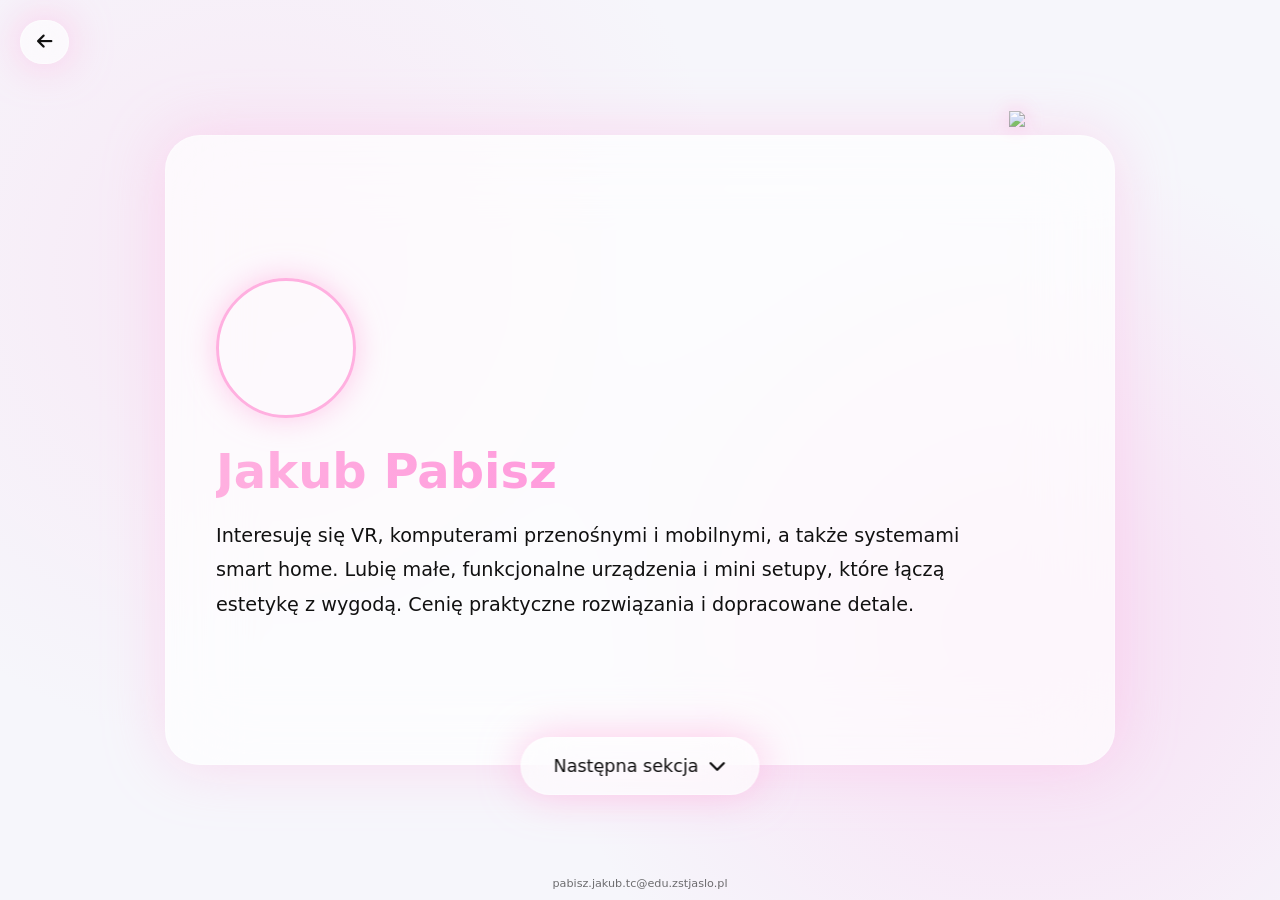
==== autor.html @ c50d8689 "Update autor.html" ====
<!DOCTYPE html>
<html lang="pl">
<head>
<meta charset="UTF-8">
<meta name="viewport" content="width=device-width, initial-scale=1.0, maximum-scale=1.0, user-scalable=no">
<title>Author</title>
<link href="https://cdnjs.cloudflare.com/ajax/libs/font-awesome/6.5.0/css/all.min.css" rel="stylesheet">

<style>
:root{
  --bg:#050507;
  --card:rgba(255,255,255,0.08);
  --glass:rgba(255,255,255,0.18);
  --pink:#ffb0e0;
  --pink-strong:#ff7ed8;
  --text:#f8f8f8;
}
@media (prefers-color-scheme: light){
  :root{
    --bg:#f6f6fb;
    --card:rgba(255,255,255,0.7);
    --glass:rgba(255,255,255,0.6);
    --text:#111;
  }
}
*{margin:0;padding:0;box-sizing:border-box;font-family:"Segoe UI",system-ui}
body{
  background:
    radial-gradient(circle at 20% 30%, #ffb0e033, transparent 40%),
    radial-gradient(circle at 80% 70%, #ff7ed833, transparent 40%),
    var(--bg);
  color:var(--text);
  height:100vh;
  overflow:hidden;
}
.container{
  height:100vh;
  display:flex;
  align-items:center;
  justify-content:center;
}
.card{
  width:85%;
  max-width:950px;
  height:70vh;
  backdrop-filter: blur(40px);
  background:var(--card);
  border-radius:35px;
  border:1px solid rgba(255,255,255,0.25);
  box-shadow:0 0 60px #ffb0e066;
  padding:50px;
  display:flex;
  flex-direction:column;
  justify-content:center;
  position:absolute;
  transition:all 0.7s cubic-bezier(.2,.8,.2,1);
  z-index:1;
}
.hidden{opacity:0;transform:translateY(120px) scale(0.9);pointer-events:none}
.visible{opacity:1;transform:translateY(0) scale(1);pointer-events:auto}
h1{
  font-size:3rem;
  margin-bottom:20px;
  background:linear-gradient(90deg,#ffb0e0,#ff7ed8);
  -webkit-background-clip:text;
  -webkit-text-fill-color:transparent;
}
p{font-size:1.2rem;line-height:1.8;max-width:750px}
.profile{
  width:140px;height:140px;border-radius:50%;
  border:3px solid var(--pink);
  margin-bottom:25px;
  background:url('LINKPFP') center/cover no-repeat;
  box-shadow:0 0 30px #ffb0e0aa;
}
.btn{
  position:fixed;
  left:50%;
  transform:translateX(-50%);
  display:flex;align-items:center;justify-content:center;gap:10px;
  backdrop-filter:blur(25px);
  background:var(--glass);
  border:1px solid rgba(255,255,255,0.35);
  padding:18px 32px;
  border-radius:30px;
  color:var(--text);
  cursor:pointer;
  box-shadow:0 0 40px #ffb0e0aa;
  font-size:1.1rem;
  font-weight:500;
  transition:all 0.3s ease;
  min-width:200px;
  z-index:10;
}
.btn:hover{transform:translateX(-50%) scale(1.1);box-shadow:0 0 70px #ffb0e0}
.btn:active{transform:translateX(-50%) scale(0.95)}
.up{top:calc(15% - 30px)}
.down{bottom:calc(15% - 30px)}
.back{position:fixed;top:20px;left:20px;transform:none;min-width:auto;padding:12px 16px;text-decoration:none;z-index:20}
.hiddenBtn{opacity:0;pointer-events:none}
.contact{margin-top:25px;display:inline-flex;align-items:center;gap:10px;padding:14px 24px;border-radius:20px;background:linear-gradient(90deg,#ffb0e0,#ff7ed8);color:white;text-decoration:none;box-shadow:0 0 30px #ff7ed8aa;transition:0.3s;font-size:1.05rem}
.contact:hover{transform:scale(1.1)}
.footer{position:absolute;bottom:10px;width:100%;text-align:center;font-size:0.7rem;opacity:0.6}
.anime{position:absolute;width:130px;opacity:0.75;filter:drop-shadow(0 0 10px #ffb0e0)}
.a1{top:-25px;right:-25px}
.a2{bottom:-25px;left:-25px}
@media (max-width:768px){
  .card{padding:30px;height:auto;position:relative;}
  .anime{position:relative;top:auto;right:auto;bottom:auto;left:auto;margin:15px 0;width:80px;}
  .btn{min-width:160px;padding:14px 22px;font-size:1rem;}
}
</style>
</head>
<body>

<a href="index.html" class="btn back"><i class="fa-solid fa-arrow-left"></i></a>
<button id="upBtn" class="btn up hiddenBtn" onclick="scrollCard(-1)"><i class="fa-solid fa-chevron-up"></i> Poprzednia sekcja</button>
<button id="downBtn" class="btn down" onclick="scrollCard(1)">Następna sekcja <i class="fa-solid fa-chevron-down"></i></button>
<div class="container" id="container">

<div class="card visible">
  <img src="https://i.imgur.com/T9QWZjw.png" class="anime a1">
  <div class="profile" id="profile-pic"></div>
  <h1>Jakub Pabisz</h1>
  <p>Interesuję się VR, komputerami przenośnymi i mobilnymi, a także systemami smart home. Lubię małe, funkcjonalne urządzenia i mini setupy, które łączą estetykę z wygodą. Cenię praktyczne rozwiązania i dopracowane detale.</p>
</div>

<div class="card hidden">
  <img src="https://i.imgur.com/mvGrQ9b.png" class="anime a2">
  <p>Kiedy mam wolny czas, eksperymentuję z overclockingiem GPU i testowaniem sprzętu. Tworzę też własne spolszczenia do gier. To sposób na rozwijanie umiejętności i poznawanie możliwości technologii w praktyce.</p>
</div>

<div class="card hidden">
  <img src="https://i.imgur.com/qxusyno.png" class="anime a1">
  <p>Dorabiam sobie jako licencjonowany operator dronów. Latanie i uchwycenie obrazu z powietrza wymaga precyzji i skupienia, co bardzo mnie wciąga. To połączenie techniki i wyczucia, które sprawia mi satysfakcję.</p>
</div>

<div class="card hidden">
  <img src="https://i.imgur.com/eIvN86d.png" class="anime a2">
  <p style="margin-top:14px; opacity:0.9;">W wolnym czasie oglądam anime — czasem lekkie historie, czasem bardziej rozbudowane fabuły.</p>
  <p>Kiedy wszystko gaśnie, zostają rzeczy najprostsze: pianino, gitara, cisza.</p>
</div>

<div class="card hidden">
  <img src="https://r78.cooltext.com/rendered/cooltext504920164284180.gif" class="anime a1">
  <h1>Kontakt</h1>
  <p>Jeśli chcesz się skontaktować, najprościej zrobić to przez maila.</p>
  <a class="contact" href="mailto:pabisz.jakub.tc@edu.zstjaslo.pl"><i class="fa-solid fa-envelope"></i> Napisz do mnie</a>
</div>

</div>
<div class="footer">pabisz.jakub.tc@edu.zstjaslo.pl</div>

<script>
let current=0;
const cards=document.querySelectorAll('.card');
const upBtn=document.getElementById('upBtn');
const downBtn=document.getElementById('downBtn');
function updateButtons(){
  upBtn.classList.toggle('hiddenBtn', current===0);
  downBtn.classList.toggle('hiddenBtn', current===cards.length-1);
}
function scrollCard(dir){
  if((dir===-1 && current===0) || (dir===1 && current===cards.length-1)) return;
  cards[current].classList.remove('visible');
  cards[current].classList.add('hidden');
  current+=dir;
  cards[current].classList.remove('hidden');
  cards[current].classList.add('visible');
  updateButtons();
}
updateButtons();

if(window.innerWidth>768){
  const container=document.getElementById('container');
  function applyParallax(x,y){
    cards[current].style.transform=`translateY(0) rotateX(${-y}deg) rotateY(${x}deg)`;
    const bx=x*0.5;
    const by=y*0.5;
    if(!upBtn.classList.contains('hiddenBtn')) upBtn.style.transform=`translateX(-50%) rotateX(${-by}deg) rotateY(${bx}deg)`;
    if(!downBtn.classList.contains('hiddenBtn')) downBtn.style.transform=`translateX(-50%) rotateX(${-by}deg) rotateY(${bx}deg)`;
  }
  container.addEventListener('mousemove', e=>{
    const x=(e.clientX/window.innerWidth-0.5)*18;
    const y=(e.clientY/window.innerHeight-0.5)*18;
    applyParallax(x,y);
  });
  container.addEventListener('mouseleave', ()=>{
    applyParallax(0,0);
  });
}

if(/Mobi|Android/i.test(navigator.userAgent)){
  document.documentElement.style.zoom = '1';
}

window.addEventListener('keydown', e=>{
  if(e.key==='ArrowDown') scrollCard(1);
  if(e.key==='ArrowUp') scrollCard(-1);
});
</script>

</body>
</html>
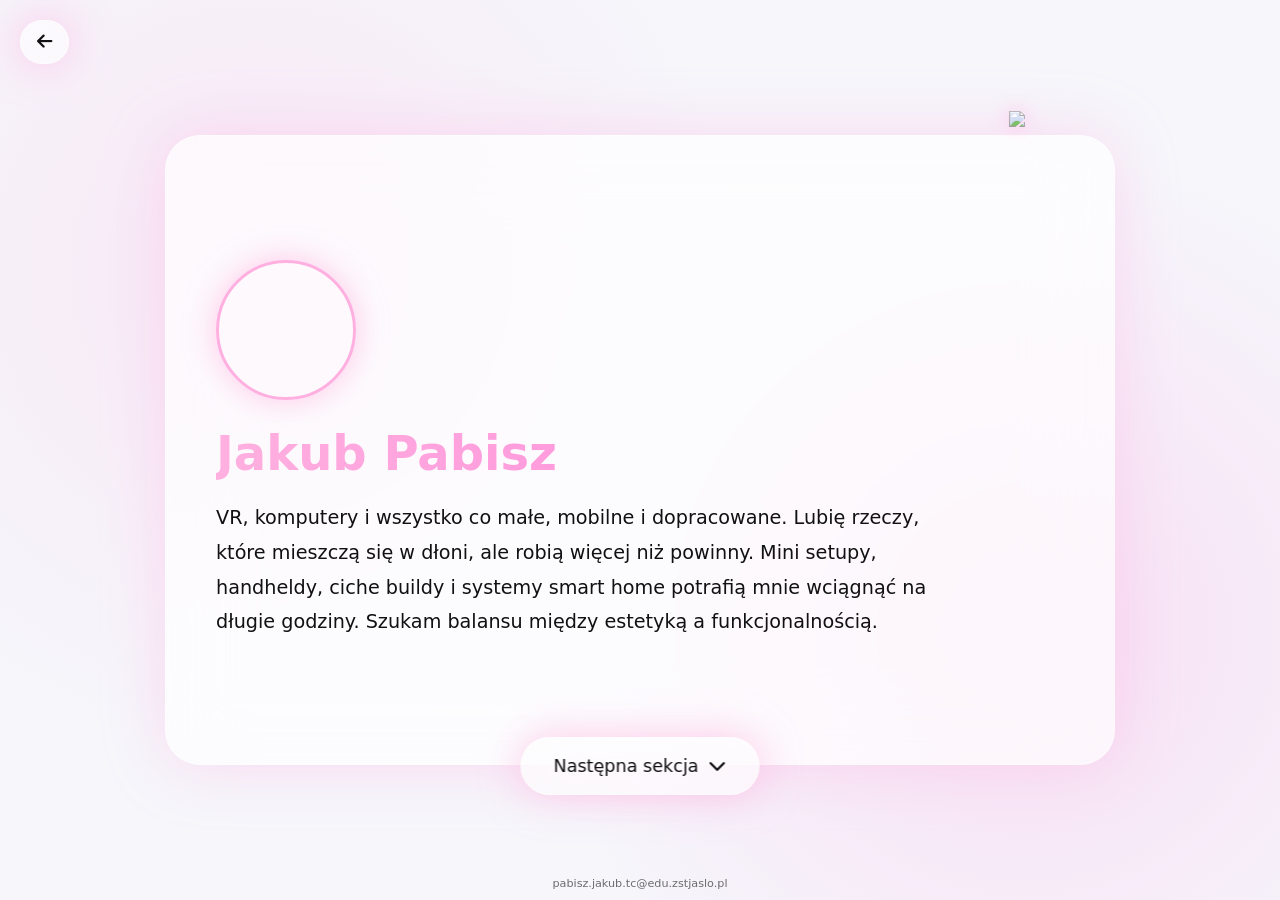
==== commit 43bb7b29: "Update autor.html" ====
--- a/autor.html
+++ b/autor.html
@@ -70,7 +70,7 @@
   width:140px;height:140px;border-radius:50%;
   border:3px solid var(--pink);
   margin-bottom:25px;
-  background:url('LINKPFP') center/cover no-repeat;
+  background:url('https://i.imgur.com/0Q6U1Zf.jpeg') center/cover no-repeat;
   box-shadow:0 0 30px #ffb0e0aa;
 }
 .btn{
@@ -104,6 +104,7 @@
 .anime{position:absolute;width:130px;opacity:0.75;filter:drop-shadow(0 0 10px #ffb0e0)}
 .a1{top:-25px;right:-25px}
 .a2{bottom:-25px;left:-25px}
+
 @media (max-width:768px){
   .card{padding:30px;height:auto;position:relative;}
   .anime{position:relative;top:auto;right:auto;bottom:auto;left:auto;margin:15px 0;width:80px;}
@@ -122,29 +123,29 @@
   <img src="https://i.imgur.com/T9QWZjw.png" class="anime a1">
   <div class="profile" id="profile-pic"></div>
   <h1>Jakub Pabisz</h1>
-  <p>Interesuję się VR, komputerami przenośnymi i mobilnymi, a także systemami smart home. Lubię małe, funkcjonalne urządzenia i mini setupy, które łączą estetykę z wygodą. Cenię praktyczne rozwiązania i dopracowane detale.</p>
+  <p>VR, komputery i wszystko co małe, mobilne i dopracowane. Lubię rzeczy, które mieszczą się w dłoni, ale robią więcej niż powinny. Mini setupy, handheldy, ciche buildy i systemy smart home potrafią mnie wciągnąć na długie godziny. Szukam balansu między estetyką a funkcjonalnością.</p>
 </div>
 
 <div class="card hidden">
   <img src="https://i.imgur.com/mvGrQ9b.png" class="anime a2">
-  <p>Kiedy mam wolny czas, eksperymentuję z overclockingiem GPU i testowaniem sprzętu. Tworzę też własne spolszczenia do gier. To sposób na rozwijanie umiejętności i poznawanie możliwości technologii w praktyce.</p>
+  <p>Kiedy robi się nudno, zaczynam eksperymentować. Overclocking GPU, testowanie granic sprzętu i wyciąganie maksimum z tego, co już mam. Albo coś bardziej kreatywnego — własne spolszczenia do gier. Lubię moment, kiedy coś zaczyna działać lepiej niż powinno.</p>
 </div>
 
 <div class="card hidden">
   <img src="https://i.imgur.com/qxusyno.png" class="anime a1">
-  <p>Dorabiam sobie jako licencjonowany operator dronów. Latanie i uchwycenie obrazu z powietrza wymaga precyzji i skupienia, co bardzo mnie wciąga. To połączenie techniki i wyczucia, które sprawia mi satysfakcję.</p>
+  <p>Dorabiam sobie jako licencjonowany operator dronów. Lubię ten moment, kiedy wszystko jest stabilne, a obraz z góry układa się dokładnie tak jak trzeba. To trochę technika, trochę wyczucie — i właśnie to mnie w tym wciąga.</p>
 </div>
 
 <div class="card hidden">
   <img src="https://i.imgur.com/eIvN86d.png" class="anime a2">
-  <p style="margin-top:14px; opacity:0.9;">W wolnym czasie oglądam anime — czasem lekkie historie, czasem bardziej rozbudowane fabuły.</p>
-  <p>Kiedy wszystko gaśnie, zostają rzeczy najprostsze: pianino, gitara, cisza.</p>
+  <p style="margin-top:14px; opacity:0.9;">W wolnym czasie oglądam anime — czasem coś lekkiego, czasem coś cięższego.</p>
+  <p>Kiedy wszystko gaśnie, zostają rzeczy najprostsze. Pianino, gitara, cisza.</p>
 </div>
 
 <div class="card hidden">
   <img src="https://r78.cooltext.com/rendered/cooltext504920164284180.gif" class="anime a1">
   <h1>Kontakt</h1>
-  <p>Jeśli chcesz się skontaktować, najprościej zrobić to przez maila.</p>
+  <p>Jeśli chcesz napisać — śmiało. Najprościej przez maila.</p>
   <a class="contact" href="mailto:pabisz.jakub.tc@edu.zstjaslo.pl"><i class="fa-solid fa-envelope"></i> Napisz do mnie</a>
 </div>
 
@@ -171,6 +172,7 @@
 }
 updateButtons();
 
+// Desktop mouse parallax only
 if(window.innerWidth>768){
   const container=document.getElementById('container');
   function applyParallax(x,y){
@@ -180,6 +182,7 @@
     if(!upBtn.classList.contains('hiddenBtn')) upBtn.style.transform=`translateX(-50%) rotateX(${-by}deg) rotateY(${bx}deg)`;
     if(!downBtn.classList.contains('hiddenBtn')) downBtn.style.transform=`translateX(-50%) rotateX(${-by}deg) rotateY(${bx}deg)`;
   }
+
   container.addEventListener('mousemove', e=>{
     const x=(e.clientX/window.innerWidth-0.5)*18;
     const y=(e.clientY/window.innerHeight-0.5)*18;
@@ -190,10 +193,6 @@
   });
 }
 
-if(/Mobi|Android/i.test(navigator.userAgent)){
-  document.documentElement.style.zoom = '1';
-}
-
 window.addEventListener('keydown', e=>{
   if(e.key==='ArrowDown') scrollCard(1);
   if(e.key==='ArrowUp') scrollCard(-1);
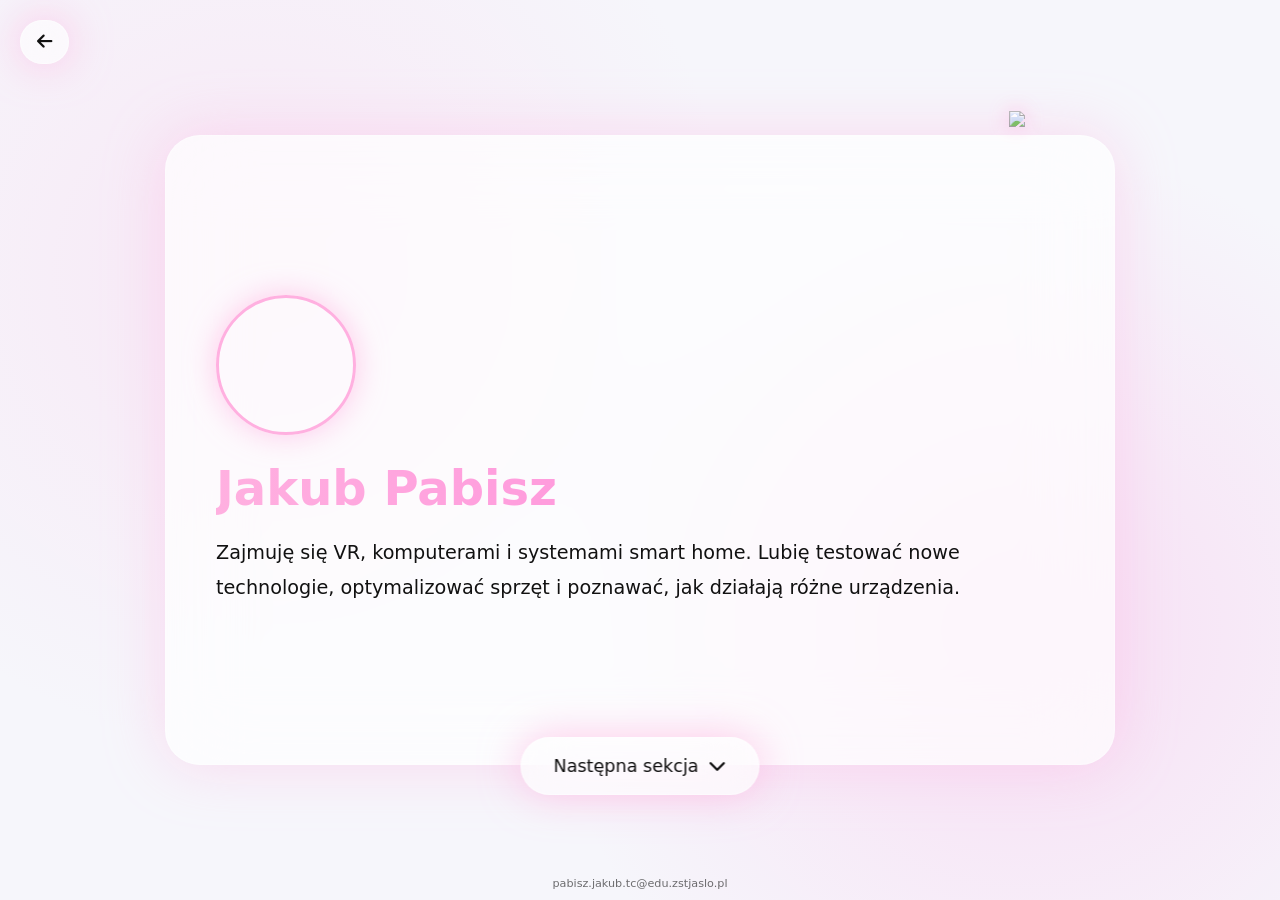
==== commit a81c6cac: "Update autor.html" ====
--- a/autor.html
+++ b/autor.html
@@ -104,7 +104,6 @@
 .anime{position:absolute;width:130px;opacity:0.75;filter:drop-shadow(0 0 10px #ffb0e0)}
 .a1{top:-25px;right:-25px}
 .a2{bottom:-25px;left:-25px}
-
 @media (max-width:768px){
   .card{padding:30px;height:auto;position:relative;}
   .anime{position:relative;top:auto;right:auto;bottom:auto;left:auto;margin:15px 0;width:80px;}
@@ -123,29 +122,29 @@
   <img src="https://i.imgur.com/T9QWZjw.png" class="anime a1">
   <div class="profile" id="profile-pic"></div>
   <h1>Jakub Pabisz</h1>
-  <p>VR, komputery i wszystko co małe, mobilne i dopracowane. Lubię rzeczy, które mieszczą się w dłoni, ale robią więcej niż powinny. Mini setupy, handheldy, ciche buildy i systemy smart home potrafią mnie wciągnąć na długie godziny. Szukam balansu między estetyką a funkcjonalnością.</p>
+  <p>Zajmuję się VR, komputerami i systemami smart home. Lubię testować nowe technologie, optymalizować sprzęt i poznawać, jak działają różne urządzenia.</p>
 </div>
 
 <div class="card hidden">
   <img src="https://i.imgur.com/mvGrQ9b.png" class="anime a2">
-  <p>Kiedy robi się nudno, zaczynam eksperymentować. Overclocking GPU, testowanie granic sprzętu i wyciąganie maksimum z tego, co już mam. Albo coś bardziej kreatywnego — własne spolszczenia do gier. Lubię moment, kiedy coś zaczyna działać lepiej niż powinno.</p>
+  <p>W wolnym czasie eksperymentuję z technologią: overclocking GPU i tworzenie spolszczeń do gier. To sposób na rozwijanie umiejętności i kreatywne wykorzystanie sprzętu.</p>
 </div>
 
 <div class="card hidden">
   <img src="https://i.imgur.com/qxusyno.png" class="anime a1">
-  <p>Dorabiam sobie jako licencjonowany operator dronów. Lubię ten moment, kiedy wszystko jest stabilne, a obraz z góry układa się dokładnie tak jak trzeba. To trochę technika, trochę wyczucie — i właśnie to mnie w tym wciąga.</p>
+  <p>Dorabiam sobie jako licencjonowany operator dronów. Latanie dronem daje mi satysfakcję i pozwala uchwycić ciekawe ujęcia z powietrza.</p>
 </div>
 
 <div class="card hidden">
   <img src="https://i.imgur.com/eIvN86d.png" class="anime a2">
-  <p style="margin-top:14px; opacity:0.9;">W wolnym czasie oglądam anime — czasem coś lekkiego, czasem coś cięższego.</p>
-  <p>Kiedy wszystko gaśnie, zostają rzeczy najprostsze. Pianino, gitara, cisza.</p>
+  <p>W wolnym czasie oglądam anime — czasem lekkie, czasem z bardziej rozbudowaną fabułą.</p>
+  <p>Kiedy wszystko gaśnie, zostają proste przyjemności: pianino, gitara i cisza.</p>
 </div>
 
 <div class="card hidden">
   <img src="https://r78.cooltext.com/rendered/cooltext504920164284180.gif" class="anime a1">
   <h1>Kontakt</h1>
-  <p>Jeśli chcesz napisać — śmiało. Najprościej przez maila.</p>
+  <p>Najprościej skontaktować się przez maila, jeśli masz ochotę porozmawiać lub zadać pytania.</p>
   <a class="contact" href="mailto:pabisz.jakub.tc@edu.zstjaslo.pl"><i class="fa-solid fa-envelope"></i> Napisz do mnie</a>
 </div>
 
@@ -172,7 +171,6 @@
 }
 updateButtons();
 
-// Desktop mouse parallax only
 if(window.innerWidth>768){
   const container=document.getElementById('container');
   function applyParallax(x,y){
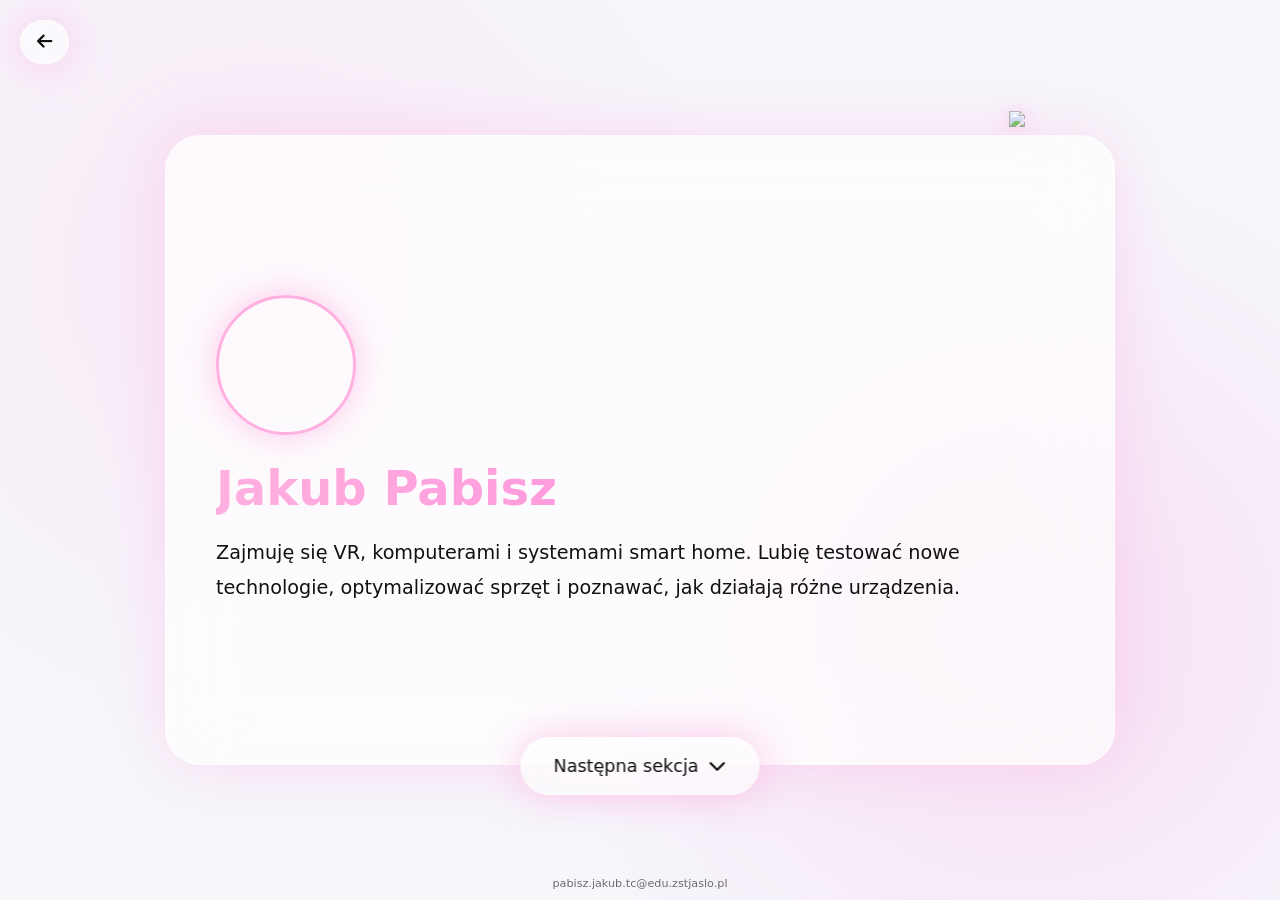
==== commit b4ab231d: "Update autor.html" ====
--- a/autor.html
+++ b/autor.html
@@ -5,7 +5,6 @@
 <meta name="viewport" content="width=device-width, initial-scale=1.0, maximum-scale=1.0, user-scalable=no">
 <title>Author</title>
 <link href="https://cdnjs.cloudflare.com/ajax/libs/font-awesome/6.5.0/css/all.min.css" rel="stylesheet">
-
 <style>
 :root{
   --bg:#050507;
@@ -38,6 +37,7 @@
   display:flex;
   align-items:center;
   justify-content:center;
+  perspective:1200px;
 }
 .card{
   width:85%;
@@ -55,6 +55,7 @@
   position:absolute;
   transition:all 0.7s cubic-bezier(.2,.8,.2,1);
   z-index:1;
+  transform-style: preserve-3d;
 }
 .hidden{opacity:0;transform:translateY(120px) scale(0.9);pointer-events:none}
 .visible{opacity:1;transform:translateY(0) scale(1);pointer-events:auto}
@@ -105,7 +106,7 @@
 .a1{top:-25px;right:-25px}
 .a2{bottom:-25px;left:-25px}
 @media (max-width:768px){
-  .card{padding:30px;height:auto;position:relative;}
+  .card{padding:30px;height:auto;position:relative;transform:none;}
   .anime{position:relative;top:auto;right:auto;bottom:auto;left:auto;margin:15px 0;width:80px;}
   .btn{min-width:160px;padding:14px 22px;font-size:1rem;}
 }
@@ -127,17 +128,17 @@
 
 <div class="card hidden">
   <img src="https://i.imgur.com/mvGrQ9b.png" class="anime a2">
-  <p>W wolnym czasie eksperymentuję z technologią: overclocking GPU i tworzenie spolszczeń do gier. To sposób na rozwijanie umiejętności i kreatywne wykorzystanie sprzętu.</p>
+  <p>W wolnym czasie eksperymentuję z technologią: overclocking GPU i tworzenie spolszczeń do gier, rozwijając przy tym swoje umiejętności i kreatywność.</p>
 </div>
 
 <div class="card hidden">
   <img src="https://i.imgur.com/qxusyno.png" class="anime a1">
-  <p>Dorabiam sobie jako licencjonowany operator dronów. Latanie dronem daje mi satysfakcję i pozwala uchwycić ciekawe ujęcia z powietrza.</p>
+  <p>Dorabiam sobie jako licencjonowany operator dronów. Latanie dronem pozwala uchwycić ciekawe ujęcia i doskonali umiejętności.</p>
 </div>
 
 <div class="card hidden">
   <img src="https://i.imgur.com/eIvN86d.png" class="anime a2">
-  <p>W wolnym czasie oglądam anime — czasem lekkie, czasem z bardziej rozbudowaną fabułą.</p>
+  <p>W wolnym czasie oglądam anime — czasem lekkie, czasem bardziej rozbudowane.</p>
   <p>Kiedy wszystko gaśnie, zostają proste przyjemności: pianino, gitara i cisza.</p>
 </div>
 
@@ -177,10 +178,9 @@
     cards[current].style.transform=`translateY(0) rotateX(${-y}deg) rotateY(${x}deg)`;
     const bx=x*0.5;
     const by=y*0.5;
-    if(!upBtn.classList.contains('hiddenBtn')) upBtn.style.transform=`translateX(-50%) rotateX(${-by}deg) rotateY(${bx}deg)`;
-    if(!downBtn.classList.contains('hiddenBtn')) downBtn.style.transform=`translateX(-50%) rotateX(${-by}deg) rotateY(${bx}deg)`;
+    if(!upBtn.classList.contains('hiddenBtn')) upBtn.style.transform=`translateX(-50%) translateY(-50%) rotateX(${-by}deg) rotateY(${bx}deg)`;
+    if(!downBtn.classList.contains('hiddenBtn')) downBtn.style.transform=`translateX(-50%) translateY(50%) rotateX(${-by}deg) rotateY(${bx}deg)`;
   }
-
   container.addEventListener('mousemove', e=>{
     const x=(e.clientX/window.innerWidth-0.5)*18;
     const y=(e.clientY/window.innerHeight-0.5)*18;
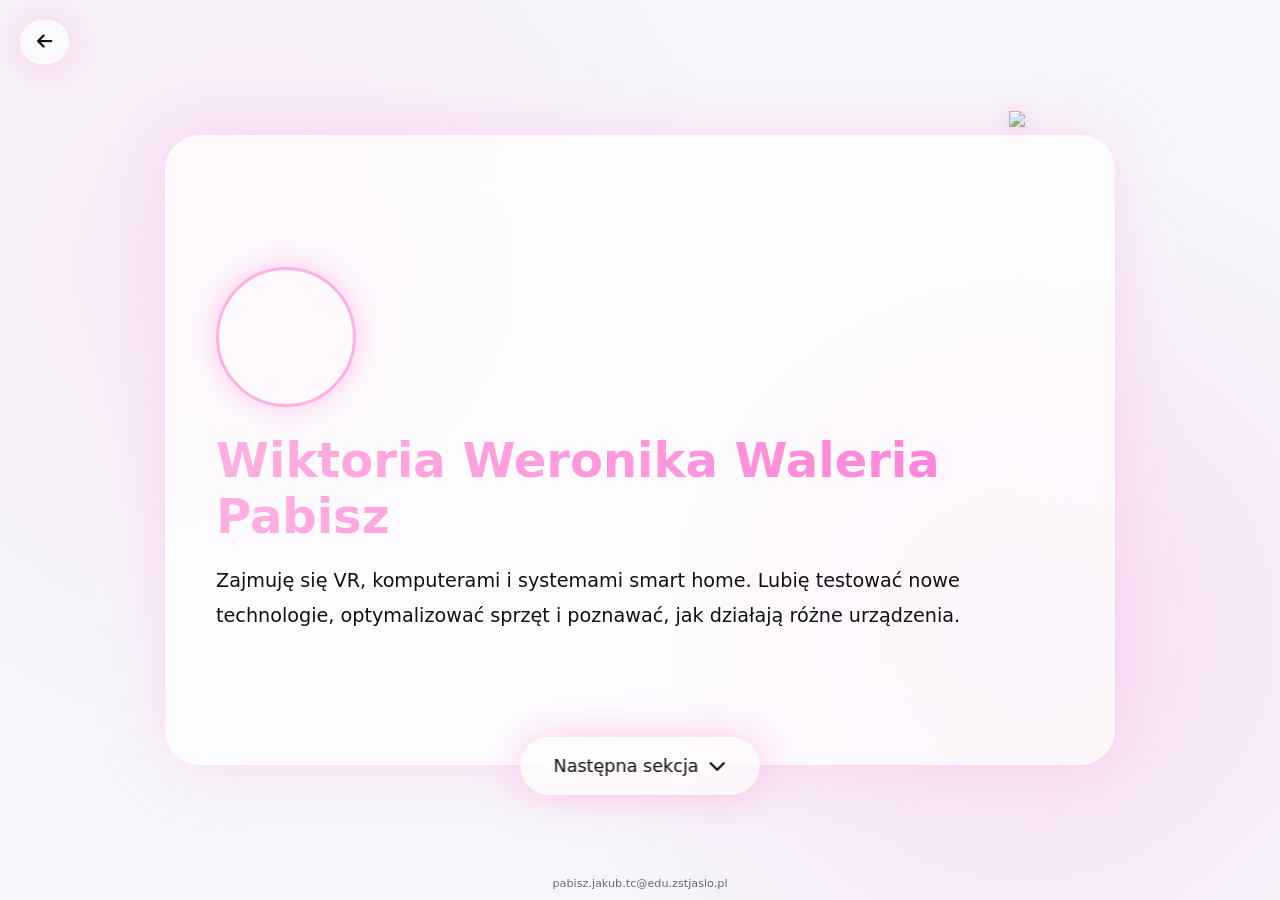
==== commit 5cea53dd: "uwu Updated author information and profile details in autor.html." ====
--- a/autor.html
+++ b/autor.html
@@ -122,7 +122,7 @@
 <div class="card visible">
   <img src="https://i.imgur.com/T9QWZjw.png" class="anime a1">
   <div class="profile" id="profile-pic"></div>
-  <h1>Jakub Pabisz</h1>
+  <h1>Wiktoria Weronika Waleria Pabisz</h1>
   <p>Zajmuję się VR, komputerami i systemami smart home. Lubię testować nowe technologie, optymalizować sprzęt i poznawać, jak działają różne urządzenia.</p>
 </div>
 
@@ -143,7 +143,7 @@
 </div>
 
 <div class="card hidden">
-  <img src="https://r78.cooltext.com/rendered/cooltext504920164284180.gif" class="anime a1">
+  <img src="https://i.imgur.com/LKqtTaB.gif" class="anime a1">
   <h1>Kontakt</h1>
   <p>Najprościej skontaktować się przez maila, jeśli masz ochotę porozmawiać lub zadać pytania.</p>
   <a class="contact" href="mailto:pabisz.jakub.tc@edu.zstjaslo.pl"><i class="fa-solid fa-envelope"></i> Napisz do mnie</a>
